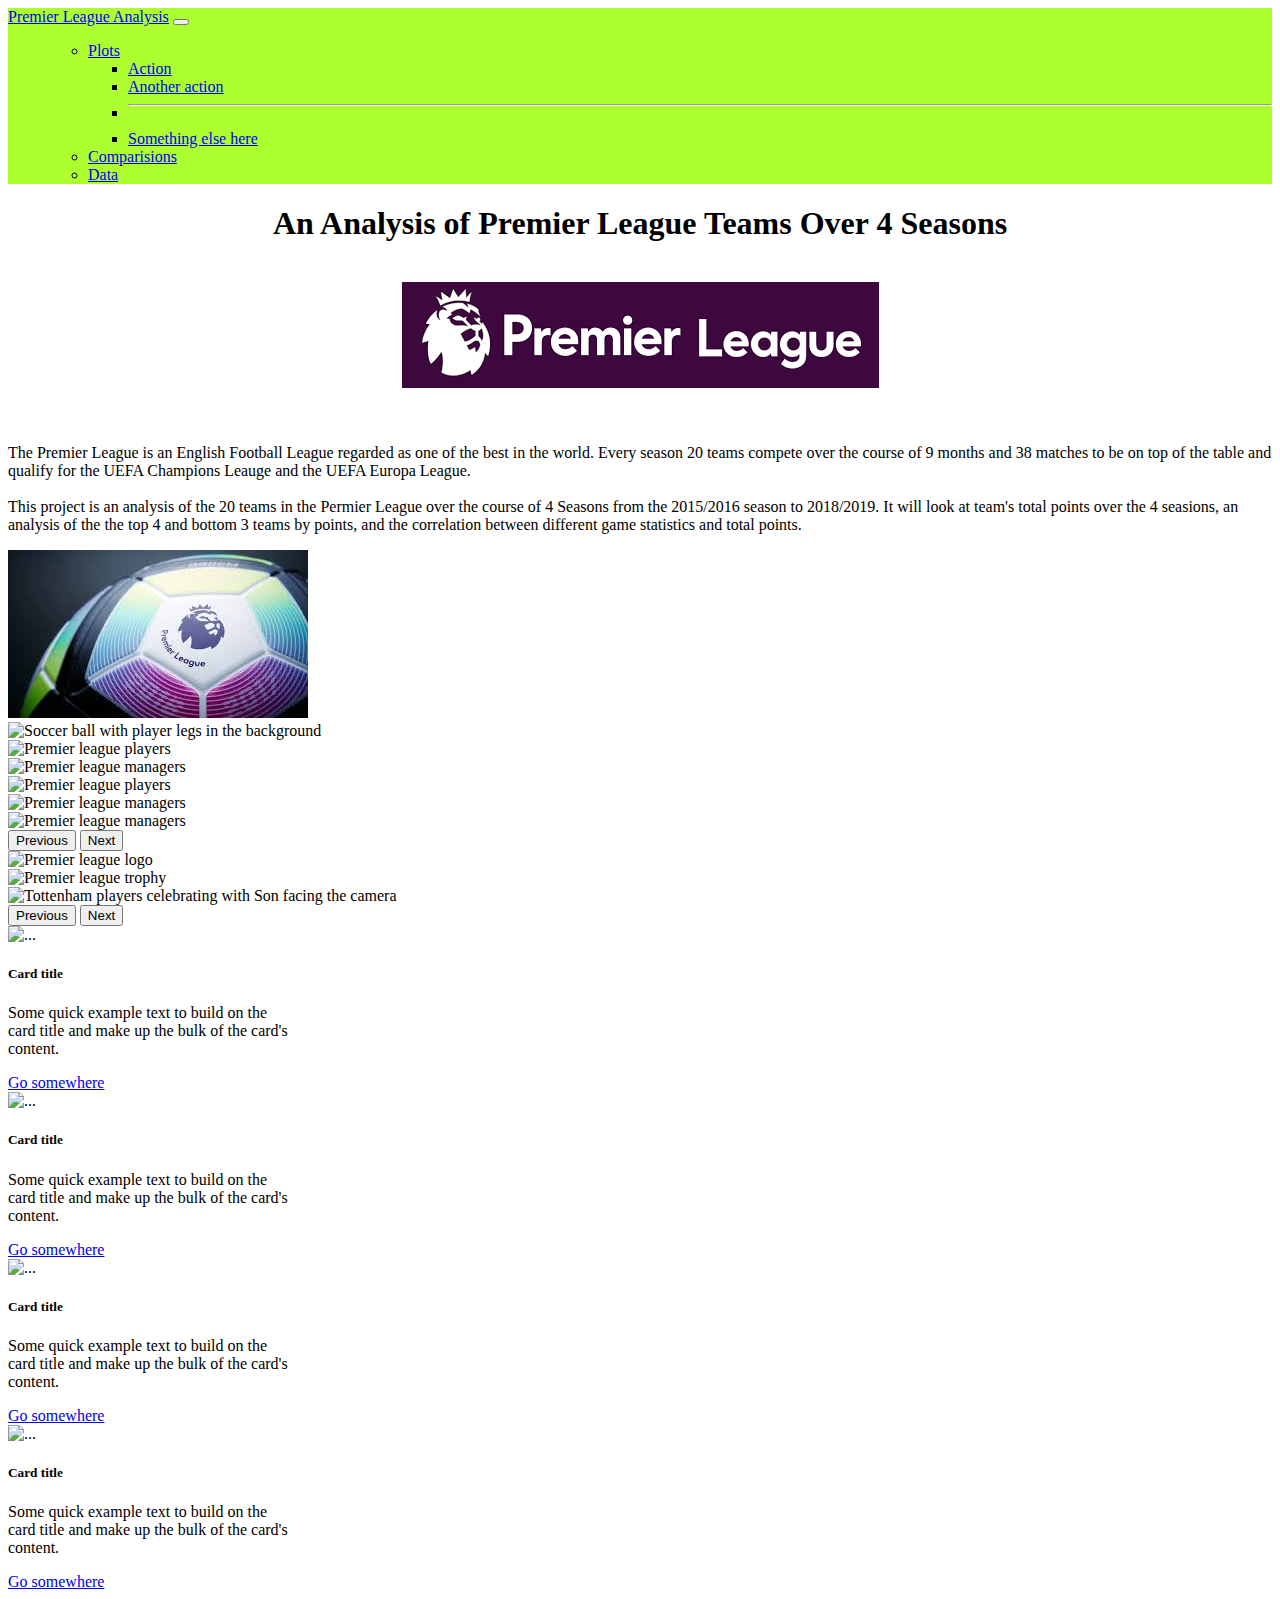
==== index.html @ 1b8bb5fd "Removed home link from navbars, justified right, and centered some aspects of the landing page" ====
<!DOCTYPE html>
<html lang="en">

<head>
  <meta charset="UTF-8">
  <meta name="viewport" content="width=device-width, initial-scale=1">
  <title>Web Design Challenge</title>

  <!-- <link rel="stylesheet" href="https://stackpath.bootstrapcdn.com/bootstrap/4.3.1/css/bootstrap.min.css" integrity="sha384-ggOyR0iXCbMQv3Xipma34MD+dH/1fQ784/j6cY/iJTQUOhcWr7x9JvoRxT2MZw1T" crossorigin="anonymous"> -->

  <link href="https://cdn.jsdelivr.net/npm/bootstrap@5.0.0-beta2/dist/css/bootstrap.min.css" rel="stylesheet" integrity="sha384-BmbxuPwQa2lc/FVzBcNJ7UAyJxM6wuqIj61tLrc4wSX0szH/Ev+nYRRuWlolflfl" crossorigin="anonymous">
</head>

<body>
    <nav class="navbar navbar-expand-lg navbar-light bg-light" style="background-color: greenyellow;">
        <div class="container-fluid">
          <a class="navbar-brand" href="https://ethomps33.github.io/Web-Design_Challenge">Premier League Analysis</a>
          <button class="navbar-toggler" type="button" data-bs-toggle="collapse" data-bs-target="#navbarSupportedContent" aria-controls="navbarSupportedContent" aria-expanded="false" aria-label="Toggle navigation">
            <span class="navbar-toggler-icon"></span>
          </button>
          <ul class="nav justify-content-end">
            <div class="collapse navbar-collapse" id="navbarSupportedContent">
              <ul class="navbar-nav me-auto mb-2 mb-lg-0">
                <li class="nav-item dropdown">
                  <a class="nav-link dropdown-toggle" href="#" id="navbarDropdown" role="button" data-bs-toggle="dropdown" aria-expanded="false">
                    Plots
                  </a>
                  <ul class="dropdown-menu" aria-labelledby="navbarDropdown">
                    <li><a class="dropdown-item" href="https://www.google.com">Action</a></li>
                    <li><a class="dropdown-item" href="#">Another action</a></li>
                    <li><hr class="dropdown-divider"></li>
                    <li><a class="dropdown-item" href="#">Something else here</a></li>
                  </ul>
                </li>
                <li class="nav-item">
                  <a class="nav-link" href="https://ethomps33.github.io/Web-Design_Challenge/comparissons">Comparisions</a>
                </li>
                <li class="nav-item">
                  <a class="nav-link" href="https://ethomps33.github.io/Web-Design_Challenge/data" tabindex="-1" aria-disabled="true">Data</a>
                </li>
              </ul>
              </form>
            </div>
          </div>
        </ul>
    </nav>
    <div class="container">
        <div class="row">
            <div class="col-md-12">
                <center><h1><strong>An Analysis of Premier League Teams Over 4 Seasons</strong></h1></center>
                <br>
                <center><img src="[data-uri]" alt="Premier League banner"></center>
                <br>
                <br>
                <p>The Premier League is an English Football League regarded as one of the best in the world.
                    Every season 20 teams compete over the course of 9 months and 38 matches to be on top of 
                    the table and qualify for the UEFA Champions Leauge and the UEFA Europa League. <br>
                    <br>
                    This project is an analysis of the 20 teams in the Permier League over the course of 4 Seasons
                    from the 2015/2016 season to 2018/2019. It will look at team's total points over the 4 seasions,
                    an analysis of the the top 4 and bottom 3 teams by points, and the correlation between different
                    game statistics and total points.</p>
            </div>
        </div>
        
    </div>
    <div class="container">
        <div class="row">
            <div class="col-md-6">
                <div id="carouselExampleFade" class="carousel slide carousel-fade" data-bs-ride="carousel">
                    <div class="carousel-inner">
                      <div class="carousel-item active">
                        <img src="[data-uri]" class="d-block w-100" alt="Soccer ball with premier leauge logo">
                      </div>
                      <div class="carousel-item">
                        <img src="https://encrypted-tbn0.gstatic.com/images?q=tbn:ANd9GcRjPB7GHYLSnW5JyP6udekJ5XvsPvk_dq4aSA&usqp=CAU" class="d-block w-100" alt="Soccer ball with player legs in the background">
                      </div>
                      <div class="carousel-item">
                        <img src="https://e0.365dm.com/20/05/768x432/skysports-premier-league-return_5000805.jpg?20200528144054" class="d-block w-100" alt="Premier league players">
                      </div>
                      <div class="carousel-item">
                        <img src="https://e0.365dm.com/21/02/768x432/skysports-graphic-managers_5275404.jpg?20210217103005" class="d-block w-100" alt="Premier league managers">
                      </div>
                      <div class="carousel-item">
                        <img src="https://d2zywfiolv4f83.cloudfront.net/img/customstageheaders/17590.jpg" class="d-block w-100" alt="Premier league players">
                      </div>
                      <div class="carousel-item">
                        <img src="https://e0.365dm.com/21/02/768x432/skysports-graphic-managers_5275404.jpg?20210217103005" class="d-block w-100" alt="Premier league managers">
                      </div>
                      <div class="carousel-item">
                        <img src="https://e0.365dm.com/21/02/768x432/skysports-graphic-managers_5275404.jpg?20210217103005" class="d-block w-100" alt="Premier league managers">
                      </div>
                    </div>
                    <button class="carousel-control-prev" type="button" data-bs-target="#carouselExampleFade"  data-bs-slide="prev">
                      <span class="carousel-control-prev-icon" aria-hidden="true"></span>
                      <span class="visually-hidden">Previous</span>
                    </button>
                    <button class="carousel-control-next" type="button" data-bs-target="#carouselExampleFade"  data-bs-slide="next">
                      <span class="carousel-control-next-icon" aria-hidden="true"></span>
                      <span class="visually-hidden">Next</span>
                    </button>
                  </div>
            </div>
            <div class="col-md-6">
                <div id="carouselExampleFade" class="carousel slide carousel-fade" data-bs-ride="carousel">
                    <div class="carousel-inner">
                      <div class="carousel-item active">
                        <img src="https://encrypted-tbn0.gstatic.com/images?q=tbn:ANd9GcQvMmmVza_WclGHBG5iMJSHs2opWhlUOTykrg&usqp=CAU" class="d-block w-100" alt="Premier league logo">
                      </div>
                      <div class="carousel-item">
                        <img src="https://encrypted-tbn0.gstatic.com/images?q=tbn:ANd9GcSlt5_7s461Duu2QVCEbtqEP9UQkxsdo8mH7g&usqp=CAU" class="d-block w-100" alt="Premier league trophy">
                      </div>
                      <div class="carousel-item">
                        <img src="https://static.standard.co.uk/2021/03/08/11/newFile.jpg?crop=3%3A2%2Csmart&width=640&auto=webp&quality=75" class="d-block w-100" alt="Tottenham players celebrating with Son facing the camera">
                      </div>
                    </div>
                    <button class="carousel-control-prev" type="button" data-bs-target="#carouselExampleFade"  data-bs-slide="prev">
                      <span class="carousel-control-prev-icon" aria-hidden="true"></span>
                      <span class="visually-hidden">Previous</span>
                    </button>
                    <button class="carousel-control-next" type="button" data-bs-target="#carouselExampleFade"  data-bs-slide="next">
                      <span class="carousel-control-next-icon" aria-hidden="true"></span>
                      <span class="visually-hidden">Next</span>
                    </button>
                  </div>
            </div>
        </div>
    </div>
    <div class="container">
        <div class="row">
            <div class="col-md-3">
                <div class="card" style="width: 18rem;">
                    <img src="..." class="card-img-top" alt="...">
                    <div class="card-body">
                      <h5 class="card-title">Card title</h5>
                      <p class="card-text">Some quick example text to build on the card title and make up the bulk of the card's content.</p>
                      <a href="#" class="btn btn-primary">Go somewhere</a>
                    </div>
                  </div>
            </div>
            <div class="col-md-3">
                <div class="card" style="width: 18rem;">
                    <img src="..." class="card-img-top" alt="...">
                    <div class="card-body">
                      <h5 class="card-title">Card title</h5>
                      <p class="card-text">Some quick example text to build on the card title and make up the bulk of the card's content.</p>
                      <a href="#" class="btn btn-primary">Go somewhere</a>
                    </div>
                  </div>
            </div>
            <div class="col-md-3">
                <div class="card" style="width: 18rem;">
                    <img src="..." class="card-img-top" alt="...">
                    <div class="card-body">
                      <h5 class="card-title">Card title</h5>
                      <p class="card-text">Some quick example text to build on the card title and make up the bulk of the card's content.</p>
                      <a href="#" class="btn btn-primary">Go somewhere</a>
                    </div>
                  </div>
            </div>
            <div class="col-md-3">
                <div class="card" style="width: 18rem;">
                    <img src="..." class="card-img-top" alt="...">
                    <div class="card-body">
                      <h5 class="card-title">Card title</h5>
                      <p class="card-text">Some quick example text to build on the card title and make up the bulk of the card's content.</p>
                      <a href="#" class="btn btn-primary">Go somewhere</a>
                    </div>
                  </div>
            </div>
        </div>
    </div>
</body>
</html>
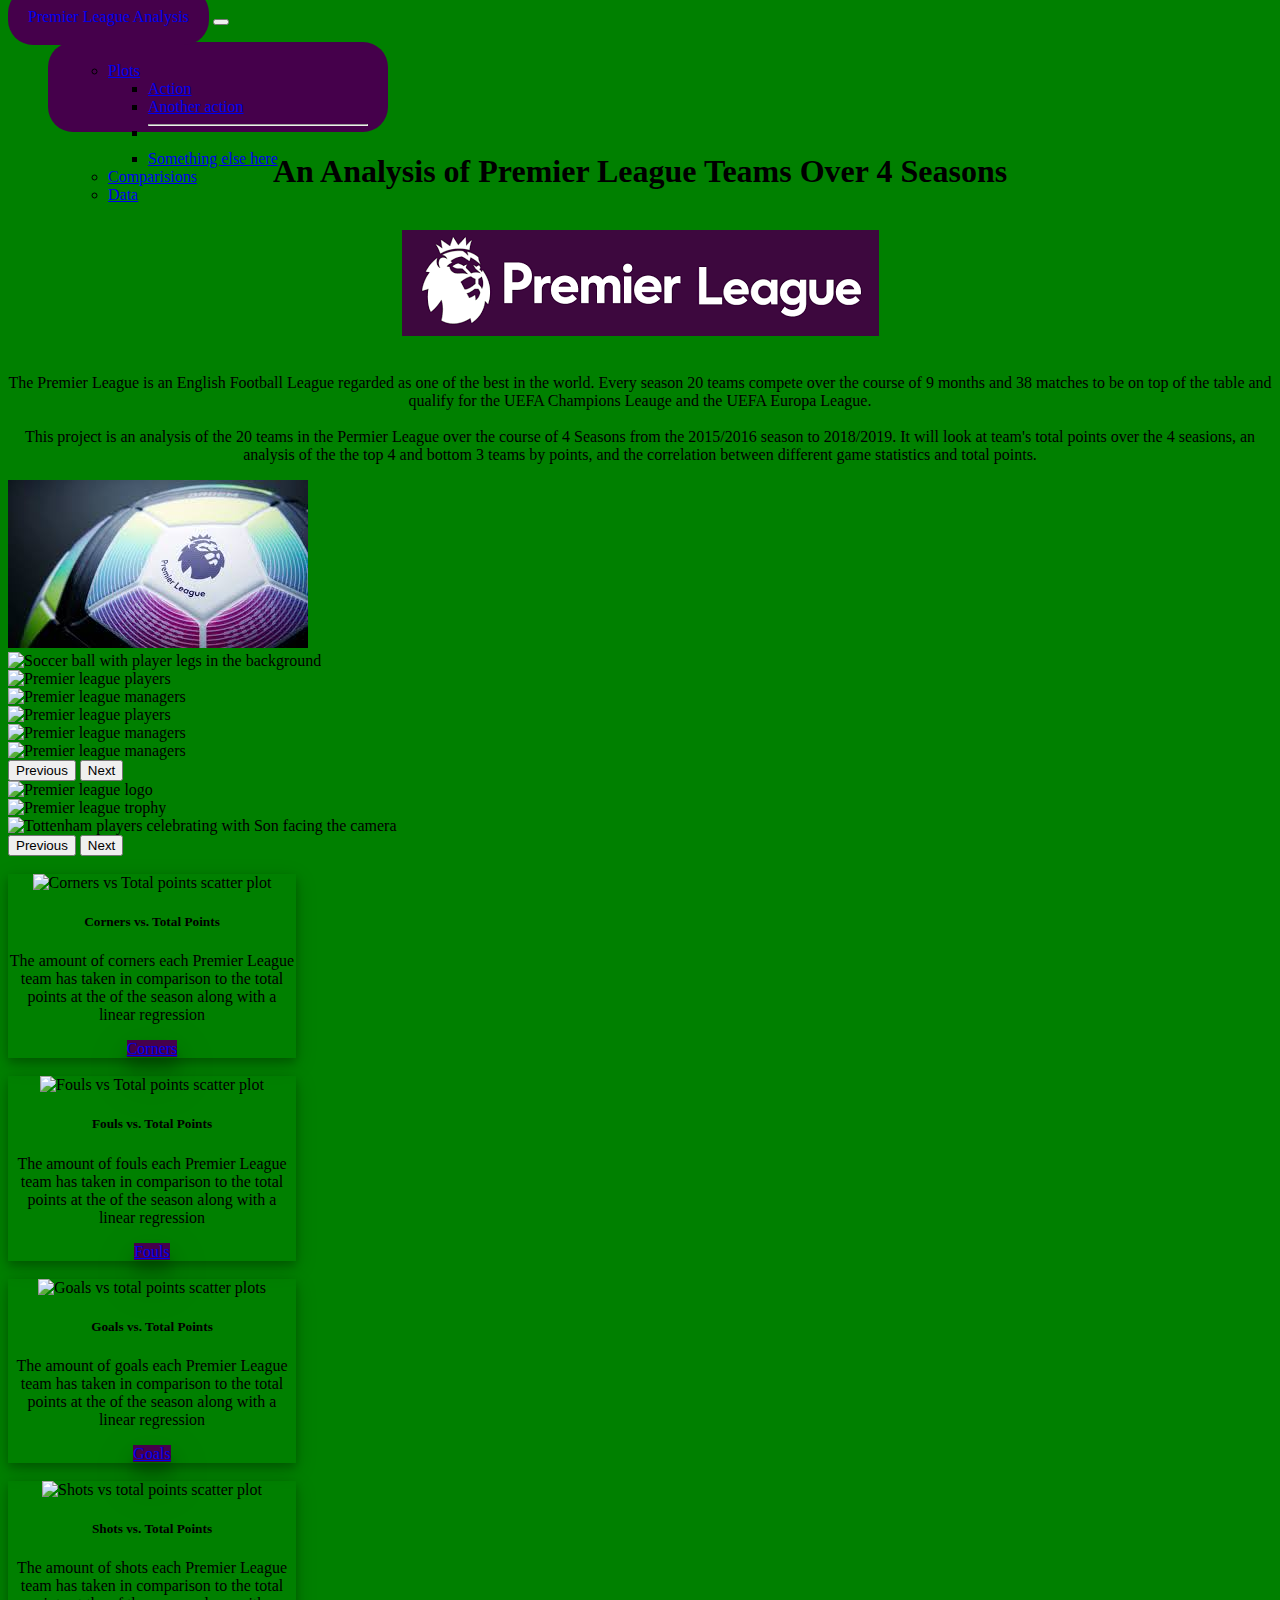
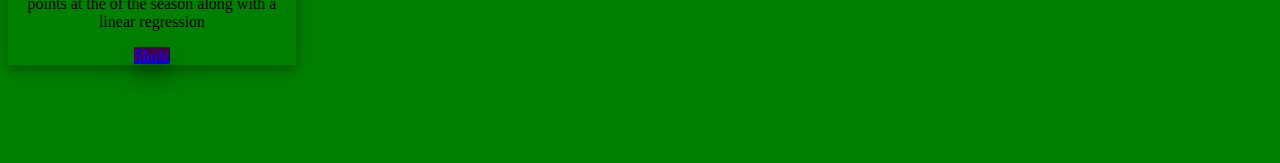
==== commit b0f4be23: "Added some rounded corners. Add some shadows. Added new files for visualizations and links from card" ====
--- a/index.html
+++ b/index.html
@@ -7,19 +7,19 @@
   <title>Web Design Challenge</title>
 
   <!-- <link rel="stylesheet" href="https://stackpath.bootstrapcdn.com/bootstrap/4.3.1/css/bootstrap.min.css" integrity="sha384-ggOyR0iXCbMQv3Xipma34MD+dH/1fQ784/j6cY/iJTQUOhcWr7x9JvoRxT2MZw1T" crossorigin="anonymous"> -->
-
+  <link rel="stylesheet" href="style.css">
   <link href="https://cdn.jsdelivr.net/npm/bootstrap@5.0.0-beta2/dist/css/bootstrap.min.css" rel="stylesheet" integrity="sha384-BmbxuPwQa2lc/FVzBcNJ7UAyJxM6wuqIj61tLrc4wSX0szH/Ev+nYRRuWlolflfl" crossorigin="anonymous">
 </head>
 
 <body>
-    <nav class="navbar navbar-expand-lg navbar-light bg-light" style="background-color: greenyellow;">
+    <nav class="navbar navbar-expand-lg navbar-light bg-light" >
         <div class="container-fluid">
-          <a class="navbar-brand" href="https://ethomps33.github.io/Web-Design_Challenge">Premier League Analysis</a>
+          <a class="navbar-brand" href="https://ethomps33.github.io/Web-Design_Challenge" id="rcorners2">Premier League Analysis</a>
           <button class="navbar-toggler" type="button" data-bs-toggle="collapse" data-bs-target="#navbarSupportedContent" aria-controls="navbarSupportedContent" aria-expanded="false" aria-label="Toggle navigation">
             <span class="navbar-toggler-icon"></span>
           </button>
           <ul class="nav justify-content-end">
-            <div class="collapse navbar-collapse" id="navbarSupportedContent">
+            <div class="collapse navbar-collapse" id="rcorners1" id="navbarSupportedContent">
               <ul class="navbar-nav me-auto mb-2 mb-lg-0">
                 <li class="nav-item dropdown">
                   <a class="nav-link dropdown-toggle" href="#" id="navbarDropdown" role="button" data-bs-toggle="dropdown" aria-expanded="false">
@@ -33,10 +33,10 @@
                   </ul>
                 </li>
                 <li class="nav-item">
-                  <a class="nav-link" href="https://ethomps33.github.io/Web-Design_Challenge/comparissons">Comparisions</a>
+                  <a class="nav-link" href="comparissons.html">Comparisions</a>
                 </li>
                 <li class="nav-item">
-                  <a class="nav-link" href="https://ethomps33.github.io/Web-Design_Challenge/data" tabindex="-1" aria-disabled="true">Data</a>
+                  <a class="nav-link" href="data.html" tabindex="-1" aria-disabled="true">Data</a>
                 </li>
               </ul>
               </form>
@@ -44,15 +44,15 @@
           </div>
         </ul>
     </nav>
-    <div class="container">
+    <section class="py-5 text-center container">
         <div class="row">
             <div class="col-md-12">
-                <center><h1><strong>An Analysis of Premier League Teams Over 4 Seasons</strong></h1></center>
+                <h1 class="fw-light"><strong>An Analysis of Premier League Teams Over 4 Seasons</strong></h1>
                 <br>
-                <center><img src="[data-uri]" alt="Premier League banner"></center>
+                <img src="[data-uri]" alt="Premier League banner">
                 <br>
                 <br>
-                <p>The Premier League is an English Football League regarded as one of the best in the world.
+                <p class="lead text-muted">The Premier League is an English Football League regarded as one of the best in the world.
                     Every season 20 teams compete over the course of 9 months and 38 matches to be on top of 
                     the table and qualify for the UEFA Champions Leauge and the UEFA Europa League. <br>
                     <br>
@@ -63,7 +63,7 @@
             </div>
         </div>
         
-    </div>
+    </section>
     <div class="container">
         <div class="row">
             <div class="col-md-6">
@@ -126,49 +126,59 @@
             </div>
         </div>
     </div>
+    <br>
     <div class="container">
         <div class="row">
             <div class="col-md-3">
+              
+              <div class="card" style="width: 18rem;">
+                  <img src="C:\Users\ethom\Desktop\Data Analytics Bootcamp\Web-Design_Challenge\Resources\assets\images\CornersvsTotpts.png" class="card-img-top" alt="Corners vs Total points scatter plot">
+                  <div class="card-body">
+                    <h5 class="card-title">Corners vs. Total Points</h5>
+                    <p class="card-text">The amount of corners each Premier League team has taken in comparison to the total points at the of the season along with a linear regression </p>
+                    <a href="corners.html" class="btn btn-primary" style="background-color: rgb(69, 0, 75);">Corners</a>
+                  </div>
+                </div>
+              </div>
+            <br>
+            <div class="col-md-3">
                 <div class="card" style="width: 18rem;">
-                    <img src="..." class="card-img-top" alt="...">
+                    <img src="C:\Users\ethom\Desktop\Data Analytics Bootcamp\Web-Design_Challenge\Resources\assets\images\FoulsvsTotpts.png" class="card-img-top" alt="Fouls vs Total points scatter plot">
                     <div class="card-body">
-                      <h5 class="card-title">Card title</h5>
-                      <p class="card-text">Some quick example text to build on the card title and make up the bulk of the card's content.</p>
-                      <a href="#" class="btn btn-primary">Go somewhere</a>
+                      <h5 class="card-title">Fouls vs. Total Points</h5>
+                      <p class="card-text">The amount of fouls each Premier League team has taken in comparison to the total points at the of the season along with a linear regression</p>
+                      <a href="fouls.html" class="btn btn-primary" style="background-color: rgb(69, 0, 75);">Fouls</a>
                     </div>
                   </div>
             </div>
+            <br>
             <div class="col-md-3">
                 <div class="card" style="width: 18rem;">
-                    <img src="..." class="card-img-top" alt="...">
+                    <img src="C:\Users\ethom\Desktop\Data Analytics Bootcamp\Web-Design_Challenge\Resources\assets\images\GoalsvsTotpts.png" class="card-img-top" alt="Goals vs total points scatter plots">
                     <div class="card-body">
-                      <h5 class="card-title">Card title</h5>
-                      <p class="card-text">Some quick example text to build on the card title and make up the bulk of the card's content.</p>
-                      <a href="#" class="btn btn-primary">Go somewhere</a>
+                      <h5 class="card-title">Goals vs. Total Points</h5>
+                      <p class="card-text">The amount of goals each Premier League team has taken in comparison to the total points at the of the season along with a linear regression</p>
+                      <a href="goals.html" class="btn btn-primary" style="background-color: rgb(69, 0, 75);">Goals</a>
                     </div>
                   </div>
             </div>
+            <br>
             <div class="col-md-3">
                 <div class="card" style="width: 18rem;">
-                    <img src="..." class="card-img-top" alt="...">
+                    <img src="C:\Users\ethom\Desktop\Data Analytics Bootcamp\Web-Design_Challenge\Resources\assets\images\ShotsvsTotpts.png" class="card-img-top" alt="Shots vs total points scatter plot">
                     <div class="card-body">
-                      <h5 class="card-title">Card title</h5>
-                      <p class="card-text">Some quick example text to build on the card title and make up the bulk of the card's content.</p>
-                      <a href="#" class="btn btn-primary">Go somewhere</a>
-                    </div>
-                  </div>
-            </div>
-            <div class="col-md-3">
-                <div class="card" style="width: 18rem;">
-                    <img src="..." class="card-img-top" alt="...">
-                    <div class="card-body">
-                      <h5 class="card-title">Card title</h5>
-                      <p class="card-text">Some quick example text to build on the card title and make up the bulk of the card's content.</p>
-                      <a href="#" class="btn btn-primary">Go somewhere</a>
+                      <h5 class="card-title">Shots vs. Total Points</h5>
+                      <p class="card-text">The amount of shots each Premier League team has taken in comparison to the total points at the of the season along with a linear regression</p>
+                      <a href="shots.html" class="btn btn-primary" style="background-color: rgb(69, 0, 75);">Shots</a>
                     </div>
                   </div>
             </div>
         </div>
     </div>
 </body>
+<br>
+<br>
+<br>
+<br>
+<br>
 </html>--- a/style.css
+++ b/style.css
@@ -0,0 +1,75 @@
+body {
+  background-color: green;
+}
+
+/* .nav {
+    background-color: rgb(69, 0, 75) ;
+} */
+
+img {
+    size: 500px;
+}
+
+.btn {
+    box-shadow: 0 12px 16px 0 rgba(0,0,0,0.24), 0 17px 50px 0 rgba(0,0,0,0.19);
+  }
+
+div.card {
+    width: 250px;
+    box-shadow: 0 4px 8px 0 rgba(0, 0, 0, 0.2), 0 6px 20px 0 rgba(0, 0, 0, 0.19);
+    text-align: center;
+  }
+.navbar-brand {
+    text-align: center;
+    text-decoration: white;
+    border-radius: 25px;
+    background: rgb(69, 0, 75);
+    padding: 20px;
+    width: 300px;
+    height: 50px;
+  }
+
+#rcorners1 {
+    border-radius: 25px;
+    background: rgb(69, 0, 75);
+    padding: 20px;
+    width: 300px;
+    height: 50px;
+  }
+  
+
+.col-md-12 {
+    text-align: center;
+}
+  @media (max-width: 600px) {
+    /* .box-1 {
+      background: purple;
+    } */
+  
+    /* .box-2 {
+    background: yellow;
+    width: 200px;
+    height: 200px;
+    border-radius: 50%;
+    border: solid 2px black;
+    } */
+  
+    /* .box-3 {
+      display: none;
+    } */
+  
+    /* .box-4 {
+      transform: rotate(360deg);
+      transition: transform 0.5s ease-in;
+    } */
+  
+    /* .box-5 {
+      width: 0;
+      height: 0;
+      border-left: 50px solid transparent;
+      border-right: 50px solid transparent;
+      border-bottom: 100px solid red;
+      background: none;
+      margin-left: 300px;
+    } */
+  }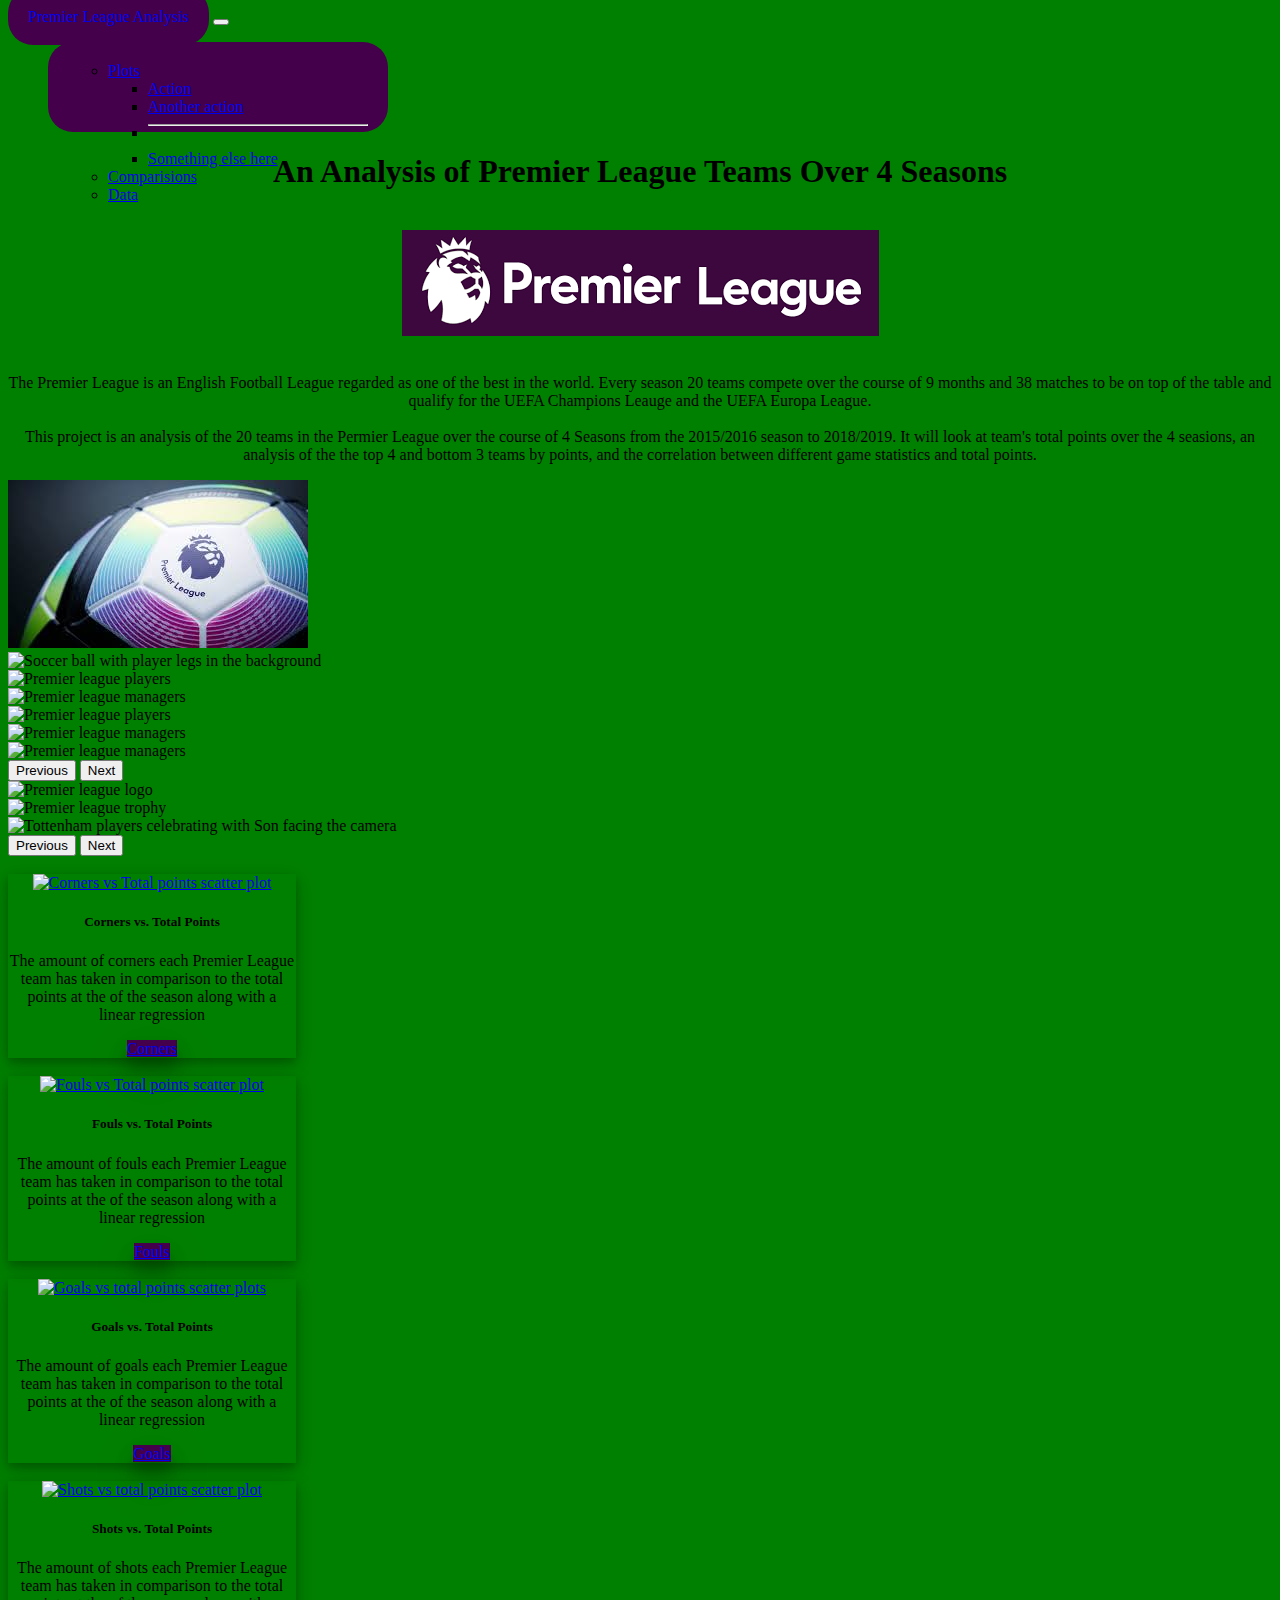
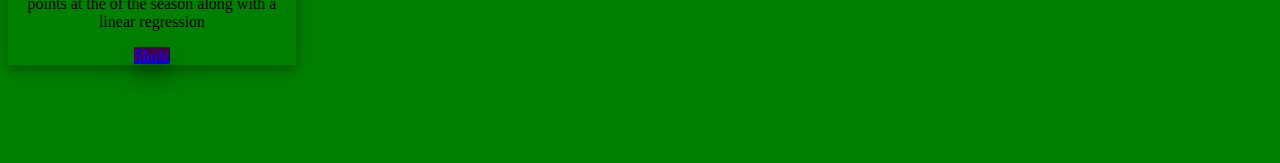
==== commit 66b4ac49: "Added links to pages to the images" ====
--- a/index.html
+++ b/index.html
@@ -132,7 +132,9 @@
             <div class="col-md-3">
               
               <div class="card" style="width: 18rem;">
-                  <img src="C:\Users\ethom\Desktop\Data Analytics Bootcamp\Web-Design_Challenge\Resources\assets\images\CornersvsTotpts.png" class="card-img-top" alt="Corners vs Total points scatter plot">
+                <a href="corners.html">
+                  <img  src="C:\Users\ethom\Desktop\Data Analytics Bootcamp\Web-Design_Challenge\Resources\assets\images\CornersvsTotpts.png" class="card-img-top" alt="Corners vs Total points scatter plot">
+                </a>
                   <div class="card-body">
                     <h5 class="card-title">Corners vs. Total Points</h5>
                     <p class="card-text">The amount of corners each Premier League team has taken in comparison to the total points at the of the season along with a linear regression </p>
@@ -143,7 +145,9 @@
             <br>
             <div class="col-md-3">
                 <div class="card" style="width: 18rem;">
-                    <img src="C:\Users\ethom\Desktop\Data Analytics Bootcamp\Web-Design_Challenge\Resources\assets\images\FoulsvsTotpts.png" class="card-img-top" alt="Fouls vs Total points scatter plot">
+                  <a href="fouls.html">
+                    <img  src="C:\Users\ethom\Desktop\Data Analytics Bootcamp\Web-Design_Challenge\Resources\assets\images\FoulsvsTotpts.png" class="card-img-top" alt="Fouls vs Total points scatter plot">
+                  </a>
                     <div class="card-body">
                       <h5 class="card-title">Fouls vs. Total Points</h5>
                       <p class="card-text">The amount of fouls each Premier League team has taken in comparison to the total points at the of the season along with a linear regression</p>
@@ -154,7 +158,9 @@
             <br>
             <div class="col-md-3">
                 <div class="card" style="width: 18rem;">
+                  <a href="goals.html">
                     <img src="C:\Users\ethom\Desktop\Data Analytics Bootcamp\Web-Design_Challenge\Resources\assets\images\GoalsvsTotpts.png" class="card-img-top" alt="Goals vs total points scatter plots">
+                  </a>
                     <div class="card-body">
                       <h5 class="card-title">Goals vs. Total Points</h5>
                       <p class="card-text">The amount of goals each Premier League team has taken in comparison to the total points at the of the season along with a linear regression</p>
@@ -165,7 +171,9 @@
             <br>
             <div class="col-md-3">
                 <div class="card" style="width: 18rem;">
-                    <img src="C:\Users\ethom\Desktop\Data Analytics Bootcamp\Web-Design_Challenge\Resources\assets\images\ShotsvsTotpts.png" class="card-img-top" alt="Shots vs total points scatter plot">
+                  <a href="shots.html">
+                    <img  src="C:\Users\ethom\Desktop\Data Analytics Bootcamp\Web-Design_Challenge\Resources\assets\images\ShotsvsTotpts.png" class="card-img-top" alt="Shots vs total points scatter plot">
+                  </a>
                     <div class="card-body">
                       <h5 class="card-title">Shots vs. Total Points</h5>
                       <p class="card-text">The amount of shots each Premier League team has taken in comparison to the total points at the of the season along with a linear regression</p>
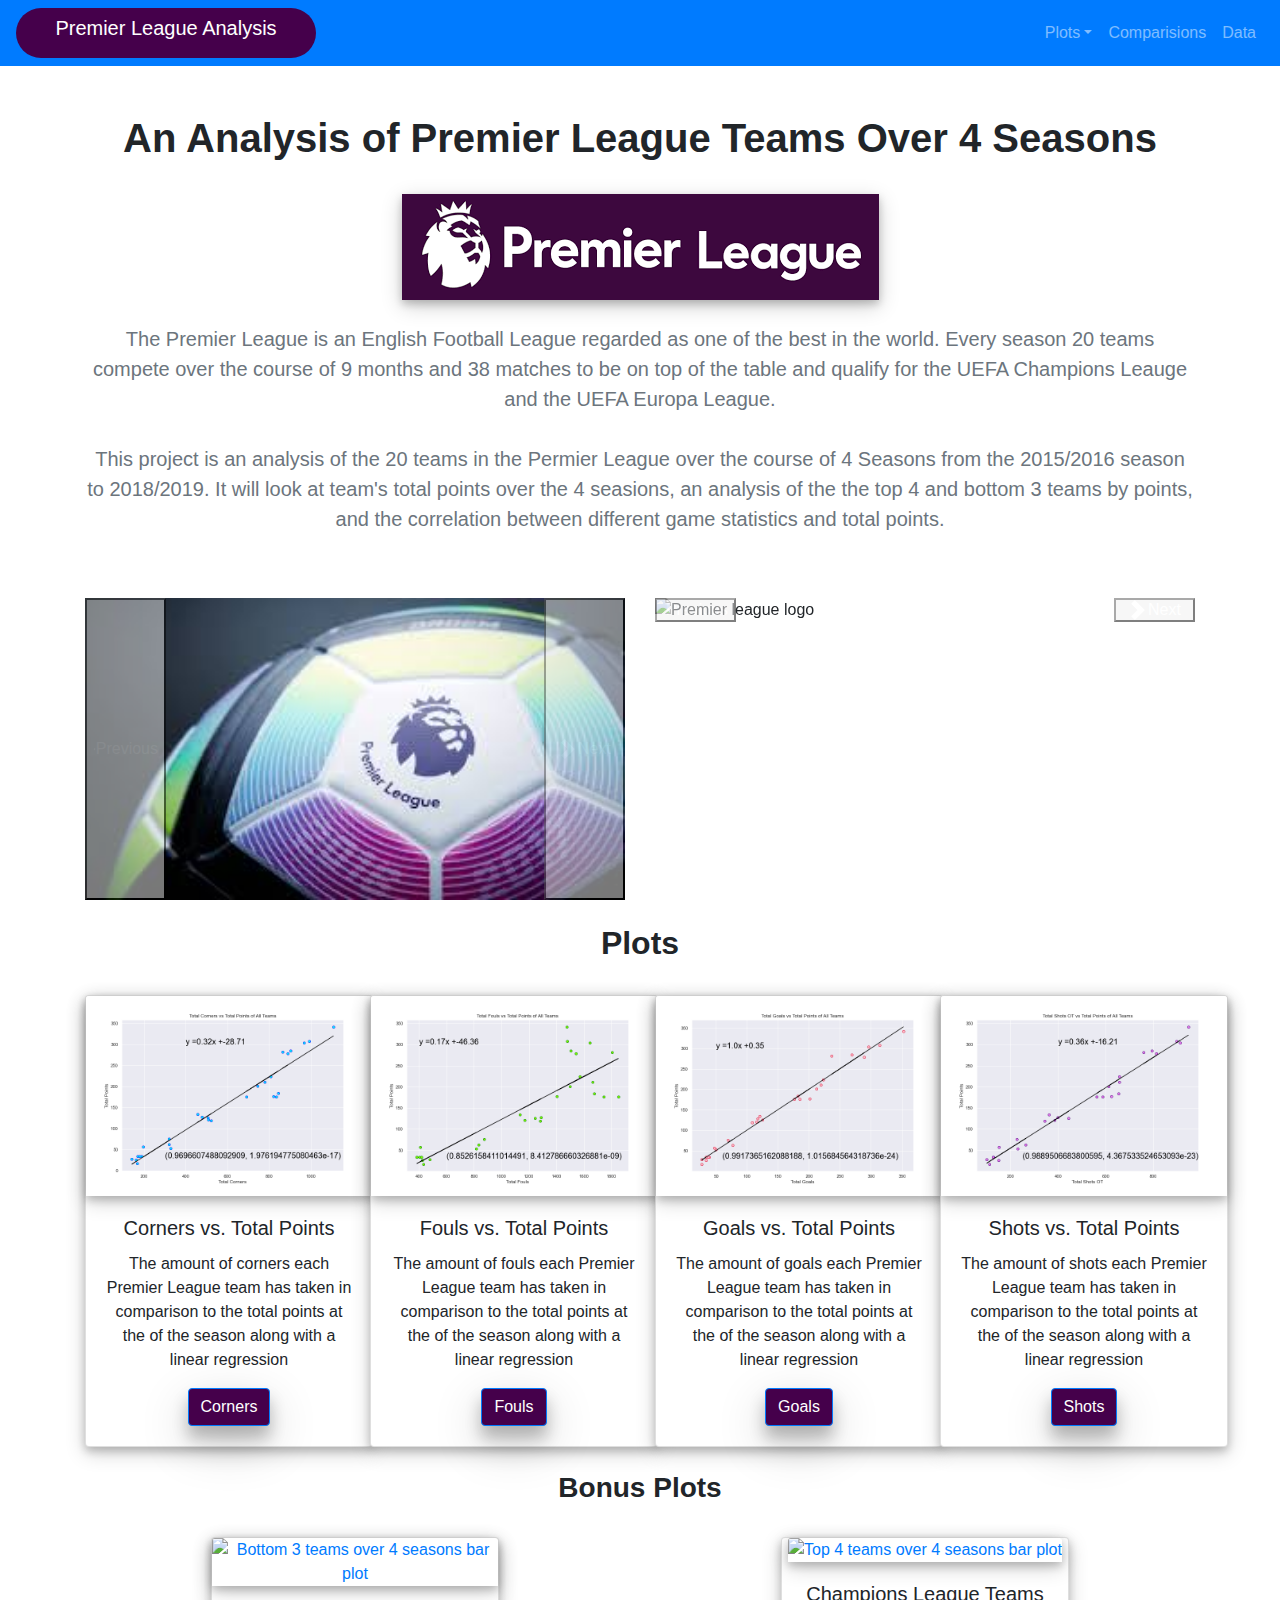
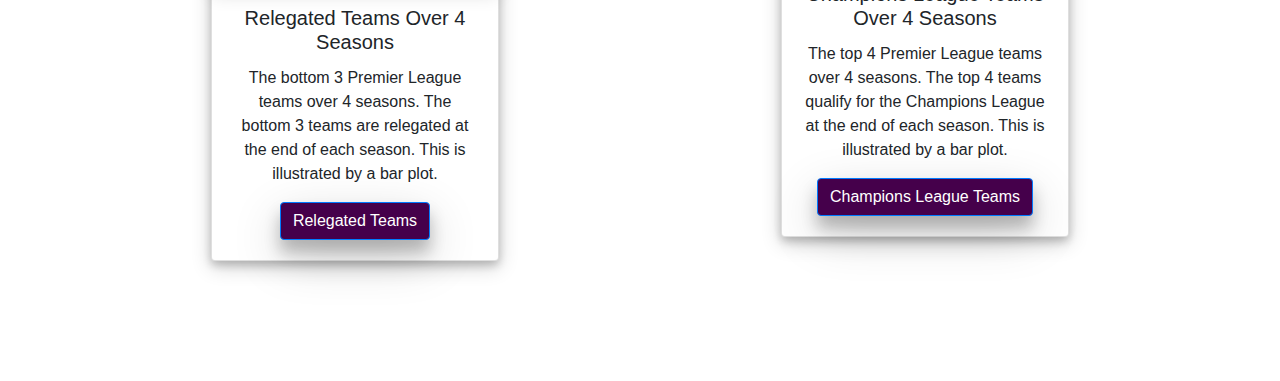
==== commit abcfe25e: "Fixed the href for the pages" ====
--- a/index.html
+++ b/index.html
@@ -6,44 +6,54 @@
   <meta name="viewport" content="width=device-width, initial-scale=1">
   <title>Web Design Challenge</title>
 
-  <!-- <link rel="stylesheet" href="https://stackpath.bootstrapcdn.com/bootstrap/4.3.1/css/bootstrap.min.css" integrity="sha384-ggOyR0iXCbMQv3Xipma34MD+dH/1fQ784/j6cY/iJTQUOhcWr7x9JvoRxT2MZw1T" crossorigin="anonymous"> -->
   <link rel="stylesheet" href="style.css">
   <link href="https://cdn.jsdelivr.net/npm/bootstrap@5.0.0-beta2/dist/css/bootstrap.min.css" rel="stylesheet" integrity="sha384-BmbxuPwQa2lc/FVzBcNJ7UAyJxM6wuqIj61tLrc4wSX0szH/Ev+nYRRuWlolflfl" crossorigin="anonymous">
+  <link rel="stylesheet" href= 
+"https://maxcdn.bootstrapcdn.com/bootstrap/4.4.1/css/bootstrap.min.css"> 
+    <script src= 
+"https://ajax.googleapis.com/ajax/libs/jquery/3.4.1/jquery.min.js"> 
+    </script> 
+    <script src= 
+"https://cdnjs.cloudflare.com/ajax/libs/popper.js/1.16.0/umd/popper.min.js"> 
+    </script> 
+    <script src= 
+"https://maxcdn.bootstrapcdn.com/bootstrap/4.4.1/js/bootstrap.min.js"> 
+    </script> 
 </head>
 
 <body>
-    <nav class="navbar navbar-expand-lg navbar-light bg-light" >
-        <div class="container-fluid">
-          <a class="navbar-brand" href="https://ethomps33.github.io/Web-Design_Challenge" id="rcorners2">Premier League Analysis</a>
-          <button class="navbar-toggler" type="button" data-bs-toggle="collapse" data-bs-target="#navbarSupportedContent" aria-controls="navbarSupportedContent" aria-expanded="false" aria-label="Toggle navigation">
-            <span class="navbar-toggler-icon"></span>
-          </button>
-          <ul class="nav justify-content-end">
-            <div class="collapse navbar-collapse" id="rcorners1" id="navbarSupportedContent">
-              <ul class="navbar-nav me-auto mb-2 mb-lg-0">
-                <li class="nav-item dropdown">
-                  <a class="nav-link dropdown-toggle" href="#" id="navbarDropdown" role="button" data-bs-toggle="dropdown" aria-expanded="false">
-                    Plots
-                  </a>
-                  <ul class="dropdown-menu" aria-labelledby="navbarDropdown">
-                    <li><a class="dropdown-item" href="https://www.google.com">Action</a></li>
-                    <li><a class="dropdown-item" href="#">Another action</a></li>
-                    <li><hr class="dropdown-divider"></li>
-                    <li><a class="dropdown-item" href="#">Something else here</a></li>
-                  </ul>
-                </li>
-                <li class="nav-item">
-                  <a class="nav-link" href="comparissons.html">Comparisions</a>
-                </li>
-                <li class="nav-item">
-                  <a class="nav-link" href="data.html" tabindex="-1" aria-disabled="true">Data</a>
-                </li>
-              </ul>
-              </form>
-            </div>
-          </div>
-        </ul>
-    </nav>
+  <nav class="navbar navbar-expand-lg navbar-dark bg-primary">
+    <a class="navbar-brand" href="#" >Premier League Analysis</a>
+    <button class="navbar-toggler" type="button" data-toggle="collapse" data-target="#navbarColor01" aria-controls="navbarColor01" aria-expanded="false" aria-label="Toggle navigation">
+        <span class="navbar-toggler-icon"></span>
+      </button>
+      
+        <div class="collapse navbar-collapse" id="navbarColor01">
+            <ul class="navbar-nav ml-auto">
+            <li class="nav-item dropdown">
+                <a class="nav-link dropdown-toggle" data-toggle="dropdown" href="#" role="button" aria-haspopup="true" aria-expanded="false">Plots</a>
+                <div class="dropdown-menu">
+                <a class="dropdown-item" href="https://ethomps33.github.io/Web-Design_Challenge/corners.html">Corners</a>
+                <a class="dropdown-item" href="https://ethomps33.github.io/Web-Design_Challenge/fouls.html">Fouls</a>
+                
+                <a class="dropdown-item" href="https://ethomps33.github.io/Web-Design_Challenge/shots.html">Shots</a>
+                <a class="dropdown-item" href="https://ethomps33.github.io/Web-Design_Challenge/goals.html">Goals</a>
+                <hr class="dropdown-divider">
+                <a class="dropdown-item" href="https://ethomps33.github.io/Web-Design_Challenge/bottom.html">Bottom Teams</a>
+                <a class="dropdown-item" href="https://ethomps33.github.io/Web-Design_Challenge/top.html">Top Teams</a>
+            </li>
+            <li class="nav-item">
+              <a class="nav-link" href="https://ethomps33.github.io/Web-Design_Challenge/comparissons.html">Comparisions</a>
+            </li>
+            <li class="nav-item">
+              <a class="nav-link" href="https://ethomps33.github.io/Web-Design_Challenge/data.html" tabindex="-1" aria-disabled="true">Data</a>
+            </li>
+          </ul>
+          </form>
+        </div>
+      </div>
+    
+</nav>
     <section class="py-5 text-center container">
         <div class="row">
             <div class="col-md-12">
@@ -127,62 +137,97 @@
         </div>
     </div>
     <br>
+    <center><h2 class="fw-light"><strong>Plots</strong></h2></center>
+    <br>
     <div class="container">
         <div class="row">
             <div class="col-md-3">
               
               <div class="card" style="width: 18rem;">
-                <a href="corners.html">
-                  <img  src="C:\Users\ethom\Desktop\Data Analytics Bootcamp\Web-Design_Challenge\Resources\assets\images\CornersvsTotpts.png" class="card-img-top" alt="Corners vs Total points scatter plot">
+                <a href="https://ethomps33.github.io/Web-Design_Challenge/corners.html">
+                  <img  src="Resources\assets\images\CornersvsTotpts.png" class="card-img-top" alt="Corners vs Total points scatter plot">
                 </a>
                   <div class="card-body">
                     <h5 class="card-title">Corners vs. Total Points</h5>
                     <p class="card-text">The amount of corners each Premier League team has taken in comparison to the total points at the of the season along with a linear regression </p>
-                    <a href="corners.html" class="btn btn-primary" style="background-color: rgb(69, 0, 75);">Corners</a>
+                    <a href="https://ethomps33.github.io/Web-Design_Challenge/corners.html" class="btn btn-primary" style="background-color: rgb(69, 0, 75);">Corners</a>
                   </div>
                 </div>
               </div>
             <br>
             <div class="col-md-3">
                 <div class="card" style="width: 18rem;">
-                  <a href="fouls.html">
-                    <img  src="C:\Users\ethom\Desktop\Data Analytics Bootcamp\Web-Design_Challenge\Resources\assets\images\FoulsvsTotpts.png" class="card-img-top" alt="Fouls vs Total points scatter plot">
+                  <a href="https://ethomps33.github.io/Web-Design_Challenge/fouls.html">
+                    <img  src="Resources\assets\images\FoulsvsTotpts.png" class="card-img-top" alt="Fouls vs Total points scatter plot">
                   </a>
                     <div class="card-body">
                       <h5 class="card-title">Fouls vs. Total Points</h5>
                       <p class="card-text">The amount of fouls each Premier League team has taken in comparison to the total points at the of the season along with a linear regression</p>
-                      <a href="fouls.html" class="btn btn-primary" style="background-color: rgb(69, 0, 75);">Fouls</a>
-                    </div>
-                  </div>
-            </div>
+                      <a href="https://ethomps33.github.io/Web-Design_Challenge/fouls.html" class="btn btn-primary" style="background-color: rgb(69, 0, 75);">Fouls</a>
+                    </div>
+                  </div>
+              </div>
             <br>
             <div class="col-md-3">
                 <div class="card" style="width: 18rem;">
-                  <a href="goals.html">
-                    <img src="C:\Users\ethom\Desktop\Data Analytics Bootcamp\Web-Design_Challenge\Resources\assets\images\GoalsvsTotpts.png" class="card-img-top" alt="Goals vs total points scatter plots">
+                  <a href="https://ethomps33.github.io/Web-Design_Challenge/goals.html">
+                    <img src="Resources\assets\images\GoalsvsTotpts.png" class="card-img-top" alt="Goals vs total points scatter plots">
                   </a>
                     <div class="card-body">
                       <h5 class="card-title">Goals vs. Total Points</h5>
                       <p class="card-text">The amount of goals each Premier League team has taken in comparison to the total points at the of the season along with a linear regression</p>
-                      <a href="goals.html" class="btn btn-primary" style="background-color: rgb(69, 0, 75);">Goals</a>
+                      <a href="https://ethomps33.github.io/Web-Design_Challenge/goals.html" class="btn btn-primary" style="background-color: rgb(69, 0, 75);">Goals</a>
                     </div>
                   </div>
             </div>
             <br>
             <div class="col-md-3">
                 <div class="card" style="width: 18rem;">
-                  <a href="shots.html">
-                    <img  src="C:\Users\ethom\Desktop\Data Analytics Bootcamp\Web-Design_Challenge\Resources\assets\images\ShotsvsTotpts.png" class="card-img-top" alt="Shots vs total points scatter plot">
+                  <a href="https://ethomps33.github.io/Web-Design_Challenge/shots.html">
+                    <img  src="Resources\assets\images\ShotsvsTotpts.png" class="card-img-top" alt="Shots vs total points scatter plot">
                   </a>
                     <div class="card-body">
                       <h5 class="card-title">Shots vs. Total Points</h5>
                       <p class="card-text">The amount of shots each Premier League team has taken in comparison to the total points at the of the season along with a linear regression</p>
-                      <a href="shots.html" class="btn btn-primary" style="background-color: rgb(69, 0, 75);">Shots</a>
+                      <a href="https://ethomps33.github.io/Web-Design_Challenge/shots.html" class="btn btn-primary" style="background-color: rgb(69, 0, 75);">Shots</a>
                     </div>
                   </div>
             </div>
         </div>
     </div>
+    <br>
+    <h3 class="fw-light"><strong>Bonus Plots</strong></h3>
+    <br>
+    <center><div class="container">
+      <div class="row">
+        <div class="col-md-6">
+          <div class="card" style="width: 18rem;">
+            <a href="https://ethomps33.github.io/Web-Design_Challenge/bottom.html">
+              <img src="Resources\assets\images\BottomTeamsTotalpts.png" class="card-img-top" alt="Bottom 3 teams over 4 seasons bar plot">
+            </a>
+              <div class="card-body">
+                <h5 class="card-title">Relegated Teams Over 4 Seasons</h5>
+                <p class="card-text">The bottom 3 Premier League teams over 4 seasons. The bottom 3 teams are relegated at the end of each season. This is illustrated by a bar plot.</p>
+                <a href="https://ethomps33.github.io/Web-Design_Challenge/bottom.html" class="btn btn-primary" style="background-color: rgb(69, 0, 75);">Relegated Teams</a>
+              </div>
+            </div>
+      </div>
+      <br>
+      <div class="col-md-6">
+          <div class="card" style="width: 18rem;">
+            <a href="https://ethomps33.github.io/Web-Design_Challenge/top.html">
+              <img  src="Resources\assets\images\TopTeamsTotalpts.png" class="card-img-top" alt="Top 4 teams over 4 seasons bar plot">
+            </a>
+              <div class="card-body">
+                <h5 class="card-title">Champions League Teams Over 4 Seasons</h5>
+                <p class="card-text">The top 4 Premier League teams over 4 seasons. The top 4 teams qualify for the Champions League at the end of each season. This is illustrated by a bar plot.</p>
+                <a href="https://ethomps33.github.io/Web-Design_Challenge/top.html" class="btn btn-primary" style="background-color: rgb(69, 0, 75);">Champions League Teams</a>
+              </div>
+            </div>
+          </div>
+      </div>
+    
+    </center>
 </body>
 <br>
 <br>
--- a/style.css
+++ b/style.css
@@ -6,8 +6,14 @@
     background-color: rgb(69, 0, 75) ;
 } */
 
+h3 {
+    text-align: center;
+    text-decoration: solid;
+}
+
 img {
     size: 500px;
+    box-shadow: 0 4px 8px 0 rgba(0, 0, 0, 0.2), 0 6px 20px 0 rgba(0, 0, 0, 0.19);
 }
 
 .btn {
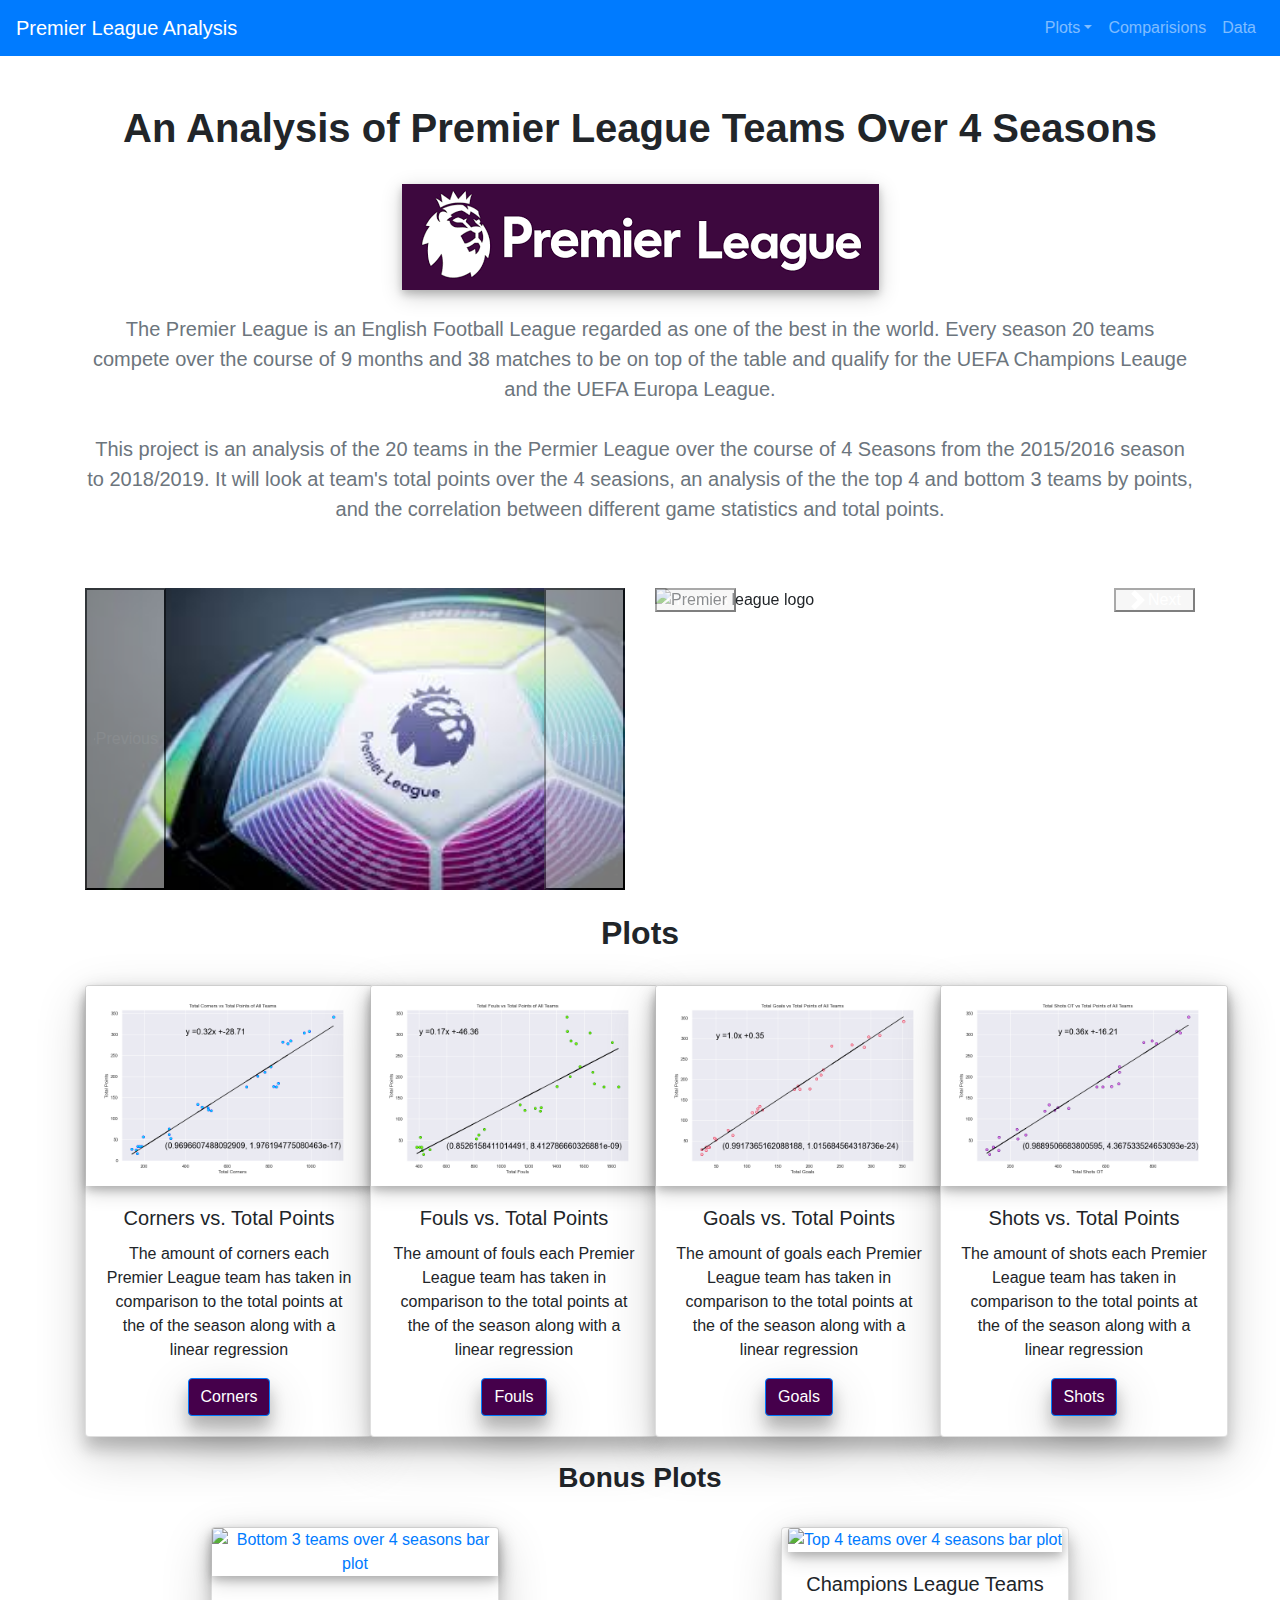
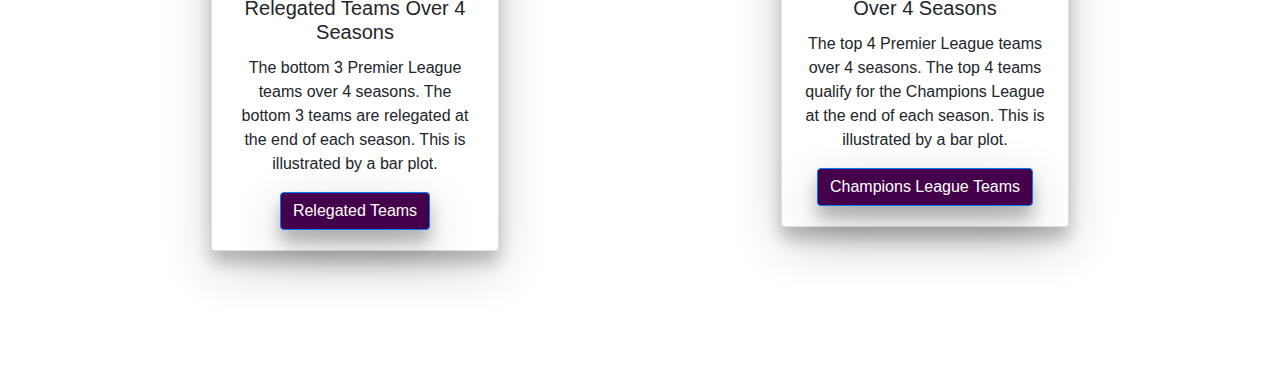
==== commit 117f29fb: "Updated href on html pages" ====
--- a/index.html
+++ b/index.html
@@ -23,7 +23,7 @@
 
 <body>
   <nav class="navbar navbar-expand-lg navbar-dark bg-primary">
-    <a class="navbar-brand" href="#" >Premier League Analysis</a>
+    <a class="navbar-brand" href="https://ethomps33.github.io/EPL_Analysis_Website/index.html" >Premier League Analysis</a>
     <button class="navbar-toggler" type="button" data-toggle="collapse" data-target="#navbarColor01" aria-controls="navbarColor01" aria-expanded="false" aria-label="Toggle navigation">
         <span class="navbar-toggler-icon"></span>
       </button>
@@ -33,20 +33,20 @@
             <li class="nav-item dropdown">
                 <a class="nav-link dropdown-toggle" data-toggle="dropdown" href="#" role="button" aria-haspopup="true" aria-expanded="false">Plots</a>
                 <div class="dropdown-menu">
-                <a class="dropdown-item" href="https://ethomps33.github.io/Web-Design_Challenge/corners.html">Corners</a>
-                <a class="dropdown-item" href="https://ethomps33.github.io/Web-Design_Challenge/fouls.html">Fouls</a>
+                <a class="dropdown-item" href="https://ethomps33.github.io/EPL_Analysis_Website/corners.html">Corners</a>
+                <a class="dropdown-item" href="https://ethomps33.github.io/EPL_Analysis_Website/fouls.html">Fouls</a>
                 
-                <a class="dropdown-item" href="https://ethomps33.github.io/Web-Design_Challenge/shots.html">Shots</a>
-                <a class="dropdown-item" href="https://ethomps33.github.io/Web-Design_Challenge/goals.html">Goals</a>
+                <a class="dropdown-item" href="https://ethomps33.github.io/EPL_Analysis_Website/shots.html">Shots</a>
+                <a class="dropdown-item" href="https://ethomps33.github.io/EPL_Analysis_Website/goals.html">Goals</a>
                 <hr class="dropdown-divider">
-                <a class="dropdown-item" href="https://ethomps33.github.io/Web-Design_Challenge/bottom.html">Bottom Teams</a>
-                <a class="dropdown-item" href="https://ethomps33.github.io/Web-Design_Challenge/top.html">Top Teams</a>
+                <a class="dropdown-item" href="https://ethomps33.github.io/EPL_Analysis_Website/bottom.html">Bottom Teams</a>
+                <a class="dropdown-item" href="https://ethomps33.github.io/EPL_Analysis_Website/top.html">Top Teams</a>
             </li>
             <li class="nav-item">
-              <a class="nav-link" href="https://ethomps33.github.io/Web-Design_Challenge/comparissons.html">Comparisions</a>
+              <a class="nav-link" href="https://ethomps33.github.io/EPL_Analysis_Website/comparissons.html">Comparisions</a>
             </li>
             <li class="nav-item">
-              <a class="nav-link" href="https://ethomps33.github.io/Web-Design_Challenge/data.html" tabindex="-1" aria-disabled="true">Data</a>
+              <a class="nav-link" href="https://ethomps33.github.io/EPL_Analysis_Website/data.html" tabindex="-1" aria-disabled="true">Data</a>
             </li>
           </ul>
           </form>
@@ -144,52 +144,52 @@
             <div class="col-md-3">
               
               <div class="card" style="width: 18rem;">
-                <a href="https://ethomps33.github.io/Web-Design_Challenge/corners.html">
+                <a href="https://ethomps33.github.io/EPL_Analysis_Website/corners.html">
                   <img  src="Resources\assets\images\CornersvsTotpts.png" class="card-img-top" alt="Corners vs Total points scatter plot">
                 </a>
                   <div class="card-body">
                     <h5 class="card-title">Corners vs. Total Points</h5>
                     <p class="card-text">The amount of corners each Premier League team has taken in comparison to the total points at the of the season along with a linear regression </p>
-                    <a href="https://ethomps33.github.io/Web-Design_Challenge/corners.html" class="btn btn-primary" style="background-color: rgb(69, 0, 75);">Corners</a>
+                    <a href="https://ethomps33.github.io/EPL_Analysis_Website/corners.html" class="btn btn-primary" style="background-color: rgb(69, 0, 75);">Corners</a>
                   </div>
                 </div>
               </div>
             <br>
             <div class="col-md-3">
                 <div class="card" style="width: 18rem;">
-                  <a href="https://ethomps33.github.io/Web-Design_Challenge/fouls.html">
+                  <a href="https://ethomps33.github.io/EPL_Analysis_Website/fouls.html">
                     <img  src="Resources\assets\images\FoulsvsTotpts.png" class="card-img-top" alt="Fouls vs Total points scatter plot">
                   </a>
                     <div class="card-body">
                       <h5 class="card-title">Fouls vs. Total Points</h5>
                       <p class="card-text">The amount of fouls each Premier League team has taken in comparison to the total points at the of the season along with a linear regression</p>
-                      <a href="https://ethomps33.github.io/Web-Design_Challenge/fouls.html" class="btn btn-primary" style="background-color: rgb(69, 0, 75);">Fouls</a>
+                      <a href="https://ethomps33.github.io/EPL_Analysis_Website/fouls.html" class="btn btn-primary" style="background-color: rgb(69, 0, 75);">Fouls</a>
                     </div>
                   </div>
               </div>
             <br>
             <div class="col-md-3">
                 <div class="card" style="width: 18rem;">
-                  <a href="https://ethomps33.github.io/Web-Design_Challenge/goals.html">
+                  <a href="https://ethomps33.github.io/EPL_Analysis_Website/goals.html">
                     <img src="Resources\assets\images\GoalsvsTotpts.png" class="card-img-top" alt="Goals vs total points scatter plots">
                   </a>
                     <div class="card-body">
                       <h5 class="card-title">Goals vs. Total Points</h5>
                       <p class="card-text">The amount of goals each Premier League team has taken in comparison to the total points at the of the season along with a linear regression</p>
-                      <a href="https://ethomps33.github.io/Web-Design_Challenge/goals.html" class="btn btn-primary" style="background-color: rgb(69, 0, 75);">Goals</a>
+                      <a href="https://ethomps33.github.io/EPL_Analysis_Website/goals.html" class="btn btn-primary" style="background-color: rgb(69, 0, 75);">Goals</a>
                     </div>
                   </div>
             </div>
             <br>
             <div class="col-md-3">
                 <div class="card" style="width: 18rem;">
-                  <a href="https://ethomps33.github.io/Web-Design_Challenge/shots.html">
+                  <a href="https://ethomps33.github.io/EPL_Analysis_Website/shots.html">
                     <img  src="Resources\assets\images\ShotsvsTotpts.png" class="card-img-top" alt="Shots vs total points scatter plot">
                   </a>
                     <div class="card-body">
                       <h5 class="card-title">Shots vs. Total Points</h5>
                       <p class="card-text">The amount of shots each Premier League team has taken in comparison to the total points at the of the season along with a linear regression</p>
-                      <a href="https://ethomps33.github.io/Web-Design_Challenge/shots.html" class="btn btn-primary" style="background-color: rgb(69, 0, 75);">Shots</a>
+                      <a href="https://ethomps33.github.io/EPL_Analysis_Website/shots.html" class="btn btn-primary" style="background-color: rgb(69, 0, 75);">Shots</a>
                     </div>
                   </div>
             </div>
@@ -202,26 +202,26 @@
       <div class="row">
         <div class="col-md-6">
           <div class="card" style="width: 18rem;">
-            <a href="https://ethomps33.github.io/Web-Design_Challenge/bottom.html">
+            <a href="https://ethomps33.github.io/EPL_Analysis_Website/bottom.html">
               <img src="Resources\assets\images\BottomTeamsTotalpts.png" class="card-img-top" alt="Bottom 3 teams over 4 seasons bar plot">
             </a>
               <div class="card-body">
                 <h5 class="card-title">Relegated Teams Over 4 Seasons</h5>
                 <p class="card-text">The bottom 3 Premier League teams over 4 seasons. The bottom 3 teams are relegated at the end of each season. This is illustrated by a bar plot.</p>
-                <a href="https://ethomps33.github.io/Web-Design_Challenge/bottom.html" class="btn btn-primary" style="background-color: rgb(69, 0, 75);">Relegated Teams</a>
+                <a href="https://ethomps33.github.io/EPL_Analysis_Website/bottom.html" class="btn btn-primary" style="background-color: rgb(69, 0, 75);">Relegated Teams</a>
               </div>
             </div>
       </div>
       <br>
       <div class="col-md-6">
           <div class="card" style="width: 18rem;">
-            <a href="https://ethomps33.github.io/Web-Design_Challenge/top.html">
+            <a href="https://ethomps33.github.io/EPL_Analysis_Website/top.html">
               <img  src="Resources\assets\images\TopTeamsTotalpts.png" class="card-img-top" alt="Top 4 teams over 4 seasons bar plot">
             </a>
               <div class="card-body">
                 <h5 class="card-title">Champions League Teams Over 4 Seasons</h5>
                 <p class="card-text">The top 4 Premier League teams over 4 seasons. The top 4 teams qualify for the Champions League at the end of each season. This is illustrated by a bar plot.</p>
-                <a href="https://ethomps33.github.io/Web-Design_Challenge/top.html" class="btn btn-primary" style="background-color: rgb(69, 0, 75);">Champions League Teams</a>
+                <a href="https://ethomps33.github.io/EPL_Analysis_Website/top.html" class="btn btn-primary" style="background-color: rgb(69, 0, 75);">Champions League Teams</a>
               </div>
             </div>
           </div>
--- a/style.css
+++ b/style.css
@@ -22,26 +22,24 @@
 
 div.card {
     width: 250px;
-    box-shadow: 0 4px 8px 0 rgba(0, 0, 0, 0.2), 0 6px 20px 0 rgba(0, 0, 0, 0.19);
+    box-shadow: 0 12px 16px 0 rgba(0, 0, 0, 0.2), 0 17px 50px 0 rgba(0, 0, 0, 0.19);
     text-align: center;
   }
-.navbar-brand {
-    text-align: center;
-    text-decoration: white;
+  .navbar { 
+    background-color: rgb(69, 0, 75); 
+} 
+
+table {
+  text-align: center;
+}
+
+/* #rcorners1 {
     border-radius: 25px;
     background: rgb(69, 0, 75);
     padding: 20px;
     width: 300px;
     height: 50px;
-  }
-
-#rcorners1 {
-    border-radius: 25px;
-    background: rgb(69, 0, 75);
-    padding: 20px;
-    width: 300px;
-    height: 50px;
-  }
+  } */
   
 
 .col-md-12 {
